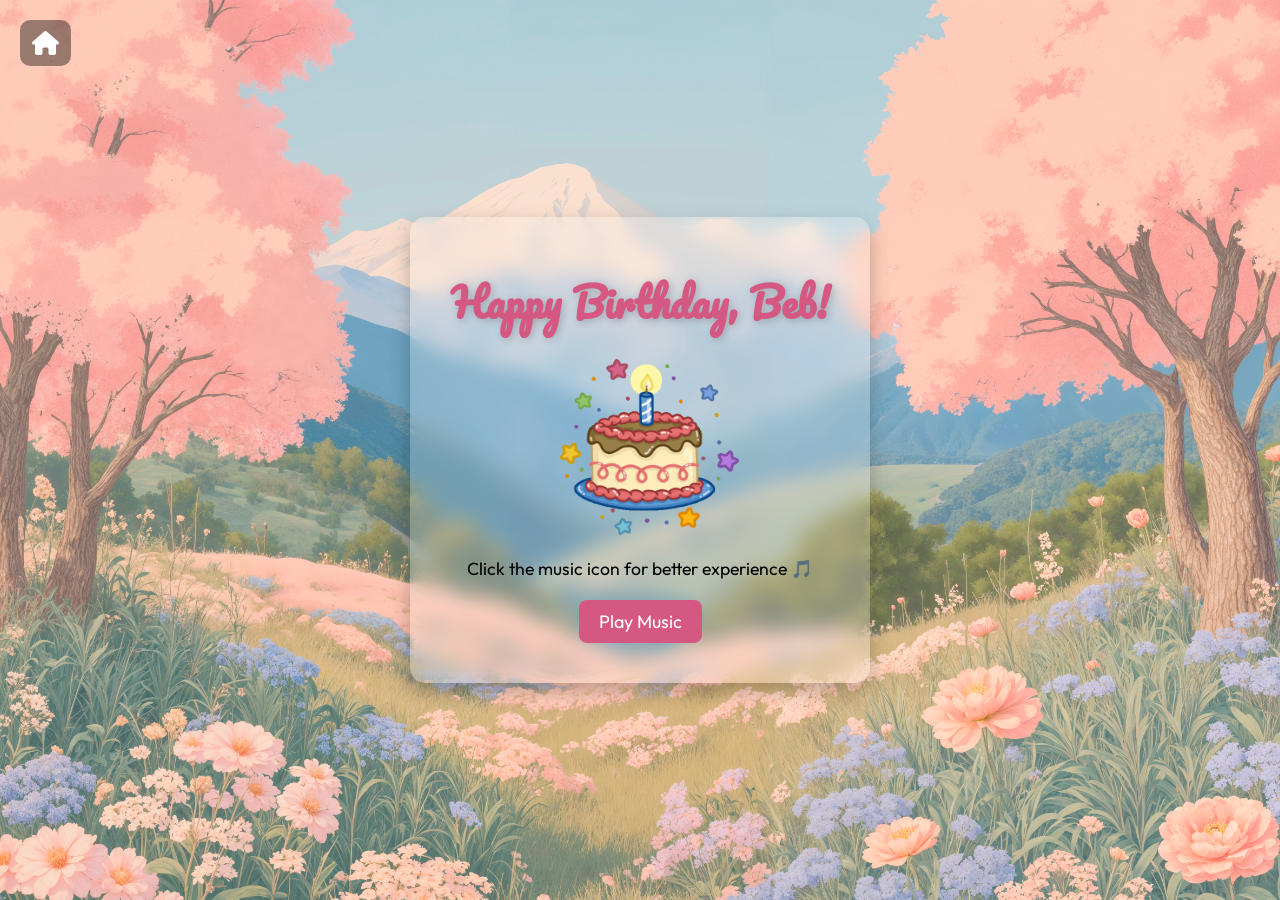
==== index.html @ 60d3c5b1 "progress" ====
<!DOCTYPE html>
<html lang="en">

<head>
    <meta charset="UTF-8">
    <meta name="viewport" content="width=device-width, initial-scale=1.0">
    <title>Happy Birthday!</title>
    <link rel="stylesheet" href="css/style.css">
    <link rel="stylesheet" href="https://cdnjs.cloudflare.com/ajax/libs/font-awesome/6.4.0/css/all.min.css">
    <link
        href="https://fonts.googleapis.com/css2?family=Bitcount+Prop+Double:wght@100..900&family=Dancing+Script&family=Delicious+Handrawn&family=Delius&family=Outfit:wght@100..900&family=Pacifico&family=Special+Gothic+Expanded+One&display=swap"
        rel="stylesheet">
</head>

<body>

    <!-- Home Icon -->
    <a href="index.html" class="home-icon" title="Back to Main">
        <i class="fas fa-home"></i>
    </a>

    <!-- <div id="loadingSurprise" class="hidden">
        <p>Opening surprise, please wait...</p>
        <img src="images/gifs/load.gif" class="load-gif" />
    </div> -->

    <!-- First Modal -->
    <div class="center-box" id="modalOne">
        <h1>Happy Birthday, Beb!</h1>
        <img src="images/gifs/cake.gif" alt="Birthday Image" class="birthday-img" />
        <p>Click the music icon for better experience 🎵</p>
        <button id="playBtn" onclick="playAudio()" type="button">Play Music</button>
    </div>

    <!-- Hidden Love Letter Section -->
    <div id="letterSection" class="hidden">
        <h1>I have a letter for you...</h1>
        <img src="images/gifs/letter.gif" alt="Love Letter GIF" class="letter-gif" />
        <p>Do you want to open it? 💌</p>
        <div class="btn-group">
            <button id="yesBtn">Yes, why not 😍</button>
            <button id="noBtn">Nahhhh, eww 🙈</button>
        </div>
    </div>

    <!-- Nahh Modal -->
    <div id="nahhModal" class="hidden nah-modal-popup">
        <div class="modal-content">
            <span class="close-btn" id="closeNahhModal">&times;</span>
            <img src="images/gifs/chance.gif" alt="Sad GIF" class="modal-image" />
            <p class="modal-text">AWWW🥺</p>
            <p class="modal-text">GIVE ME A CHANCE PLEASE!!!</p>
        </div>
    </div>

    <!-- Letter Modal -->
    <div id="letterModal" class="modal-popup hidden">
        <div class="modal-content letter-style">
            <h2 class="letter-heading">For my bebi,</h2>
            <p id="typedLetter" class="letter-message"></p>
            <div class="surprise-container">
                <!--<div class="next-arrow" id="showVideoSection" style="display: none;">→</div>-->
                <button id="showVideoSection">Open Surprise😍</button>
            </div>

        </div>
    </div>


    <!-- Video Section -->
    <div id="videoSection" class="hidden video-container">
        <h2>Our Moments Together 🎬</h2>
        <video id="memoryVideo" autoplay muted loop playsinline no-controls width="100%">
            <source src="videos/vid2.MP4" type="video/mp4" />
            Your browser does not support the video tag.
        </video>
        <p>Here’s to all the laughs, memories, and love we’ve shared. Watch this and smile hehehehe</p>
        <!-- <div class="next-arrow" id="showPhotoSection">→</div> -->
        <div class="pagination">
            <a href="#" data-page="1">1</a>
            <a href="#" data-page="2">2</a>
            <a href="#" data-page="3">3</a>
        </div>
    </div>

    <!-- Photo Section -->
    <div id="photoSection" class="hidden photo-container">
        <h2>Our Journey Through Time 🕰️</h2>
        <div class="timeline-wrapper">
            <ul class="timeline-list">
                <li data-img="images/ourphotos/1.JPEG" data-caption="We celebrated your big win together!">
                    <span class="year">2025</span>
                </li>
                <li data-img="images/ourphotos/2.JPEG" data-caption="That unforgettable sunset walk...">
                    <span class="year">2024</span>
                </li>
                <li data-img="images/ourphotos/5.JPEG" data-caption="We celebrated your big win together!">
                    <span class="year">2023</span>
                </li>
                <li data-img="images/ourphotos/14.JPEG" data-caption="That unforgettable sunset walk...">
                    <span class="year">2022</span>
                </li>
                <li data-img="images/ourphotos/4.JPEG" data-caption="We celebrated your big win together!">
                    <span class="year">2021</span>
                </li>
                <li data-img="images/ourphotos/3.JPEG" data-caption="That unforgettable sunset walk...">
                    <span class="year">2020</span>
                </li>
                <li data-img="images/ourphotos/12.JPEG" data-caption="That unforgettable sunset walk...">
                    <span class="year">2019</span>
                </li>
            </ul>

            <div class="tv-frame">
                <!-- <img src="images/frame1.png" class="tv-border" alt="TV Frame">
                <img id="previewImg" src="images/ourphotos/18.JPEG" class="tv-screen" alt="Memory Preview"> -->
                <div id="captionBox" class="caption-box">Hover on a year to see a memory...</div>
            </div>
        </div>

        <div class="pagination">
            <a href="#" data-page="1">1</a>
            <a href="#" data-page="2">2</a>
            <a href="#" data-page="3">3</a>
        </div>
    </div>

    <!-- OG Letter Section -->
    <div id="bdayLetter" class="hidden bdayletter-container">
        <h2>Star Map ✨</h2>
        <div class="star-map-section">
            <div class="star-map-frame">
                <img src="images/starmap 3.png" alt="Star Map of July 29, 1999" class="star-map-img"
                    onclick="openModal(this)">
            </div>

            <div id="imageModal" class="modal" onclick="closeModal()">
                <span class="close">&times;</span>
                <img class="modal-content-star" id="modalImage">
            </div>

            <div class="star-message">
                <p>
                    Under this sky, on <strong>July 29, 1999</strong>, the world was blessed with someone truly special.
                    The stars aligned not just in the sky—but in the universe—because it meant one day, I’d get to meet
                    you.
                    <br><br>
                    No matter where we are, I’ll always look at the stars and remember that on that night,
                    the universe gave me the greatest gift I never knew I needed.
                    No matter where we are, I’ll always look at the stars and remember that on that night,
                    the universe gave me the greatest gift I never knew I needed.
                    No matter where we are, I’ll always look at the stars and remember that on that night,
                    the universe gave me the greatest gift I never knew I needed.
                    No matter where we are, I’ll always look at the stars and remember that on that night,
                    the universe gave me the greatest gift I never knew I needed.
                    No matter where we are, I’ll always look at the stars and remember that on that night,
                    the universe gave me the greatest gift I never knew I needed.
                    <br><br>
                    I love you beyond the constellations. 🌌
                </p>
            </div>
        </div>
        <div class="pagination">
            <a href="#" data-page="1">1</a>
            <a href="#" data-page="2">2</a>
            <a href="#" data-page="3">3</a>
        </div>
    </div>

    <audio id="bgMusic" loop>
        <source src="music/youruniv.mp3" type="audio/mpeg">
        Your browser does not support the audio element.
    </audio>

    <script src="script.js"></script>
</body>

</html>
---- css/style.css ----
body {
    margin: 0;
    padding: 0;
    font-family: "Outfit", sans-serif;
    background: url('../images/background.jpg') no-repeat center center fixed;
    background-size: cover;
    height: 100vh;
    display: flex;
    align-items: center;
    justify-content: center;
}

.home-icon {
    position: fixed;
    top: 20px;
    left: 20px;
    font-size: 24px;
    color: #fff;
    text-decoration: none;
    background: rgba(0, 0, 0, 0.4);
    padding: 8px 12px;
    border-radius: 10px;
    z-index: 2000;
}

.hidden {
    display: none !important;
}

/* All Button Styling */
button {
    width: auto;
    padding: 10px 20px;
    font-size: 18px;
    border: none;
    border-radius: 8px;
    background-color: #d55882;
    color: white;
    cursor: pointer;
    font-family: "Outfit", sans-serif;
    transition: background 0.3s ease;
}

button:hover {
    background-color: #ec3b83;
    color: white;
}

/* Fade animations */
.fade-out {
    opacity: 0;
    transform: scale(0.95);
    transition: opacity 0.6s ease, transform 0.6s ease;
    pointer-events: none;
}

.fade-in {
    opacity: 1;
    transform: scale(1);
    transition: opacity 0.6s ease, transform 0.6s ease;
}

/* H1 Styling */
h1 {
    font-size: 2.5rem;
    font-family: 'Pacifico', cursive;
    color: #d55882;
    text-shadow: 2px 2px 8px rgba(0, 0, 0, 0.2);
}

/*script.js*/
.show-letter {
    display: flex !important;
    flex-direction: column;
    justify-content: center;
    align-items: center;
    animation: fadeIn 0.6s ease forwards;

}

/* Optional keyframes (if using animation instead of transition) */
@keyframes fadeIn {
    from {
        opacity: 0;
        transform: scale(0.95);
    }

    to {
        opacity: 1;
        transform: scale(1);
    }
}

/*First Modal*/
.center-box {
    background-color: rgba(255, 255, 255, 0.2);
    backdrop-filter: blur(10px);
    -webkit-backdrop-filter: blur(10px);
    padding: 40px 30px;
    border-radius: 15px;
    box-shadow: 0 8px 20px rgba(0, 0, 0, 0.25);
    text-align: center;
    max-width: 400px;
    width: 90%;
    position: absolute;
    z-index: 999;
    opacity: 1;
    transform: scale(1);
    transition: opacity 0.4s ease, transform 0.4s ease;
    position: absolute;
    width: 100vw;
    overflow-y: auto;
    flex-direction: column;
    justify-content: center;
    align-items: center;
}

.center-box p {
    font-size: 1.1rem;
    margin-bottom: 20px;
    font-family: "Outfit", sans-serif;
}

.birthday-img {
    width: 50%;
    max-width: 200px;
    height: auto;
}

#playBtn {
    align-items: center;
    gap: 10px;
}

#modalOne h1 {
    font-size: 2.5rem;
    margin: 10px auto;
}

#letterSection {
    /* remove display: none; */
    position: absolute;
    top: 0;
    left: 0;
    width: 100%;
    min-height: 100vh;
    background-color: rgba(255, 255, 255, 0.2);
    text-align: center;
    z-index: 999;
    padding: 40px 20px;
    box-sizing: border-box;
    overflow-y: auto;
    color: white;
    display: flex;
    flex-direction: column;
    justify-content: center;
    align-items: center;
}

#letterSection.hidden {
    display: none !important;
}


#letterSection h1 {
    font-size: 2.5rem;
    margin-bottom: 20px;
}

#letterSection p {
    font-size: 1.2rem;
    margin-bottom: 20px;
    background-color: black;
    font-family: "Outfit", sans-serif;
}

.letter-gif {
    width: 80%;
    max-width: 300px;
    height: auto;
    margin-bottom: 20px;
}

.btn-group {
    display: flex;
    align-items: center;
    gap: 10px;
    margin-top: 10px;
}

#showVideoSection {
    animation: pulse 2s infinite;
}

/* Keyframe for the pulse animation */
@keyframes pulse {
    0% {
        transform: scale(1);
        opacity: 1;
    }

    50% {
        transform: scale(1.1);
        opacity: 0.7;
    }

    100% {
        transform: scale(1);
        opacity: 1;
    }
}

.modal-popup {
    position: absolute;
    top: 0;
    left: 0;
    width: 100vw;
    height: 100vh;
    display: flex;
    align-items: center;
    justify-content: center;
    z-index: 1000;
    padding: 20px;
    /* Handles safe spacing on small screens */
    box-sizing: border-box;
}

/*nahhModal*/
.nah-modal-popup {
    position: fixed;
    top: 0;
    left: 0;
    width: 100vw;
    height: 100vh;
    display: flex;
    align-items: center;
    justify-content: center;
    z-index: 1000;
    padding: 20px;
    /* Handles safe spacing on small screens */
    box-sizing: border-box;
}

.modal-content {
    background: white;
    padding: 20px 30px;
    border-radius: 12px;
    text-align: center;
    position: relative;
    max-width: 350px;
    width: 100%;
    box-shadow: 0 8px 20px rgba(0, 0, 0, 0.3);
    font-family: "Outfit", sans-serif;
}

.close-btn {
    position: absolute;
    top: 10px;
    right: 15px;
    font-size: 2.2rem;
    cursor: pointer;
    color: black;
}

.close-btn:hover {
    color: #333;
}

.modal-image {
    width: 100%;
    max-width: 250px;
    height: auto;
    margin-bottom: 15px;
}

.modal-text {
    font-size: 1.2rem;
    color: #d55882;
    font-weight: bold;
    margin: 8px 0;
}

/* Responsive Adjustments */
@media (max-width: 480px) {
    .modal-content {
        padding: 16px 20px;
    }

    .close-btn {
        font-size: 2rem;
        top: 5px;
        right: 10px;
    }

    .modal-text {
        font-size: 1rem;
    }
}

/* Letter Modal */
.letter-style {
    font-family: 'Delius', cursive;
    background-color: #fff8dc;
    border: 2px dashed #d55882;
    padding: 30px;
    font-size: 1.2rem;
    position: relative;
    max-height: 80vh;
    overflow-y: auto;
    max-width: 700px;
    margin: 40px auto;
    /* centers horizontally with margin at top */
    box-sizing: border-box;
}

/* Responsive text alignment (not centered) */
.letter-heading {
    font-size: 2rem;
    margin-bottom: 20px;
    color: #d55882;
    text-align: left;
}

.letter-message {
    color: #333;
    line-height: 1.6;
    text-align: left;
}

/* Arrow styles */
/* Arrow wrapper to align it right */
.surprise-container {
    display: flex;
    justify-content: flex-end;
    width: 100%;
}

/* Arrow styles */
.next-arrow {
    font-size: 2.5rem;
    font-weight: 900;
    color: #d55882;
    cursor: pointer;
    animation: slide-right 1.5s infinite;
    display: flex;
    justify-content: flex-end;
    width: 100%;
}

.pagination {
    text-align: center;
    margin-top: 30px;
}

.pagination a {
    color: black;
    display: inline-block;
    /* Remove float and use inline-block for centering */
    padding: 8px 16px;
    text-decoration: none;
    transition: background-color .3s;
    float: none;
    /* Remove float */
}

.pagination a.active {
    background-color: #d55882;
    color: white;
}

.pagination a:hover:not(.active) {
    background-color: #ddd;
}

/* Slide Right Animation */
@keyframes slide-right {

    0%,
    100% {
        transform: translateX(0);
    }

    50% {
        transform: translateX(10px);
    }
}

/* Responsive tweak */
@media screen and (max-width: 600px) {
    .arrow-container {
        justify-content: center;
    }

    .next-arrow {
        font-size: 3rem;
        margin-top: 30px;
    }
}

/* Video Section */
.video-container {
    text-align: center;
    padding: 40px;
    background: linear-gradient(to bottom, #0d0d1a, #1c1c2d);
    color: #fff;
    max-width: 700px;
    position: absolute;
    box-shadow: 0 5px 20px rgba(0, 0, 0, 0.1);
    box-sizing: border-box;
}

#videoSection h2 {
    font-family: 'Bitcount Prop Double', sans-serif;
    font-size: 2.5rem;
    color: #d55882;
    margin-bottom: 20px;
}

#memoryVideo {
    border: 2px solid white;
}

#loadingSurprise {
    display: flex;
    flex-direction: column;
    align-items: center;
    justify-content: center;
    text-align: center;
    font-size: 2.5rem;
    margin-top: 20px;
    padding: 10px;
    max-width: 90vw;
    width: 100%;
    box-sizing: border-box;
    color: white;
    font-family: "Outfit", sans-serif;
}

.load-gif {
    max-width: 200px;
    /* Bigger max width */
    width: 60vw;
    /* Bigger relative width */
    height: auto;
    object-fit: contain;
}

/* Smaller devices */
@media (max-width: 380px) {
    .load-gif {
        max-width: 100px;
        width: 80vw;
    }
}

/* PHOTO SECTION STYLES */
#photoSection {
    text-align: center;
    padding: 20px;
    background: linear-gradient(to bottom, #0d0d1a, #1c1c2d);
    max-width: 700px;
    margin: 0 auto;
    box-sizing: border-box;
    position: relative;
    /* changed from absolute */
    width: 90%;

}

#photoSection h2 {
    font-family: 'Bitcount Prop Double', sans-serif;
    font-size: 2rem;
    color: #d55882;
    margin-bottom: 20px;
}

.timeline-wrapper {
    display: flex;
    flex-direction: column;
    align-items: center;
    gap: 30px;
    padding: 10px;
    width: 100%;
    box-sizing: border-box;
}

/* Year list - Horizontal scroll */
.timeline-list {
    display: flex;
    flex-wrap: wrap;
    gap: 15px;
    list-style: none;
    padding: 5px 25px;
    margin: 0;
}

.timeline-list li {
    cursor: pointer;
    text-align: center;
    transition: transform 0.3s ease;
}

.timeline-list li:hover {
    transform: scale(1.05);
}

.timeline-list li .year {
    display: inline-block;
    border: 2px solid #d55882;
    padding: 7px;
    border-radius: 2px;
    font-size: 16px;
    background-color: #fff0f5;
    color: #333;
}

.timeline-list li:hover .year {
    background-color: #ffc0cb;
}


/* Caption */
.caption-box {
    font-size: 1rem;
    color: #fff;
    font-style: italic;
}

/* Pagination - Optional */
.pagination {
    text-align: center;
    margin-top: 20px;
}

.pagination a {
    margin: 0 6px;
    text-decoration: none;
    color: #d55882;
    font-weight: bold;
}

.bdayletter-container {
    padding: 20px;
    background: linear-gradient(to bottom, #0d0d1a, #1c1c2d);
    color: #fff;
    text-align: center;
    position: absolute;
}

#bdayLetter h2 {
    font-family: 'Bitcount Prop Double', sans-serif;
    font-size: 2.5rem;
    margin-bottom: 20px;
    color: #d55882;
}

.star-map-section {
    display: flex;
    flex-direction: row;
    justify-content: center;
    align-items: center;
    flex-wrap: wrap;
    max-width: 1000px;
    margin: 0 auto;
}

/* Left column (image) */
.star-map-frame {
    max-width: 450px;
    width: 100%;
}

/* Star map image */
.star-map-img {
    width: 70%;
}

/* Right column (text) */
.star-message {
    flex: 1;
    max-width: 500px;
    text-align: left;
    font-size: 1.2rem;
    font-style: italic;
    line-height: 1.8;
    color: #f9e6f0;
}

/* Responsive */
@media (max-width: 1000px) {
    .star-map-section {
        flex-direction: column;
        text-align: center;
    }

    .star-message {
        text-align: center;
        font-size: 1rem;
    }

    .page-title {
        font-size: 2rem;
    }
}

/* Modal styles */
.modal {
    display: none;
    position: fixed;
    z-index: 999;
    padding-top: 60px;
    left: 0;
    top: 0;
    width: 100%;
    height: 100%;
    overflow: auto;
    background-color: rgba(0, 0, 0, 0.5);
}

.modal-content-star {
    display: block;
    margin: auto;
    max-width: 80%;
    max-height: 80%;
}

.close {
    position: absolute;
    top: 50px;
    right: 50px;
    color: black;
    font-size: 40px;
    font-weight: bold;
    cursor: pointer;
}
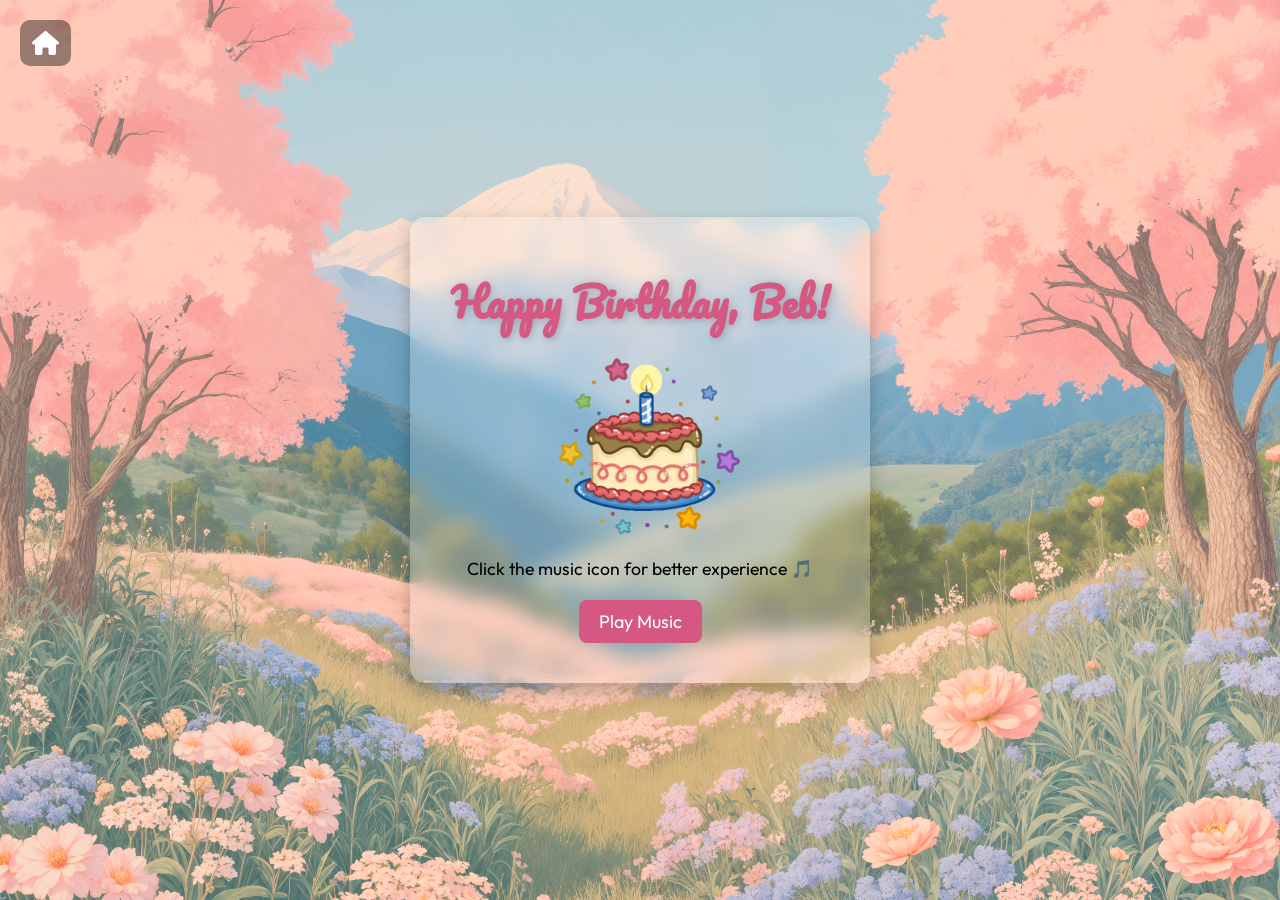
==== commit 53bc3dcf: "latest working" ====
--- a/index.html
+++ b/index.html
@@ -80,6 +80,7 @@
             <a href="#" data-page="1">1</a>
             <a href="#" data-page="2">2</a>
             <a href="#" data-page="3">3</a>
+            <a href="#" data-page="4">4</a>
         </div>
     </div>
 
@@ -122,6 +123,7 @@
             <a href="#" data-page="1">1</a>
             <a href="#" data-page="2">2</a>
             <a href="#" data-page="3">3</a>
+            <a href="#" data-page="4">4</a>
         </div>
     </div>
 
@@ -164,6 +166,19 @@
             <a href="#" data-page="1">1</a>
             <a href="#" data-page="2">2</a>
             <a href="#" data-page="3">3</a>
+            <a href="#" data-page="4">4</a>
+        </div>
+    </div>
+
+    <!-- Ending Section -->
+    <div id="lastSection" class="hidden end-container">
+        <h2>So... That's all, Beb!🎬</h2>
+        <p>Here’s to all the laughs, memories, and love we’ve shared. Watch this and smile hehehehe</p>
+        <div class="pagination">
+            <a href="#" data-page="1">1</a>
+            <a href="#" data-page="2">2</a>
+            <a href="#" data-page="3">3</a>
+            <a href="#" data-page="4">4</a>
         </div>
     </div>
 
--- a/css/style.css
+++ b/css/style.css
@@ -2,38 +2,52 @@
     margin: 0;
     padding: 0;
     font-family: "Outfit", sans-serif;
-    background: url('../images/background.jpg') no-repeat center center fixed;
+    background: url('../images/background.jpg') no-repeat center center;
     background-size: cover;
     height: 100vh;
     display: flex;
     align-items: center;
     justify-content: center;
+    overflow: hidden;
+}
+
+@media (max-width: 768px) {
+    body {
+        background-size: cover;
+        background-position: center center;
+    }
 }
 
 .home-icon {
     position: fixed;
-    top: 20px;
-    left: 20px;
-    font-size: 24px;
+    top: 1.25rem;
+    left: 1.25rem;
+    font-size: 1.5rem;
     color: #fff;
     text-decoration: none;
     background: rgba(0, 0, 0, 0.4);
-    padding: 8px 12px;
-    border-radius: 10px;
+    padding: 0.5rem 0.75rem;
+    border-radius: 0.625rem;
     z-index: 2000;
+}
+
+@media (max-width: 480px) {
+    .home-icon {
+        font-size: 1.25rem;
+        padding: 0.375rem 0.625rem;
+    }
 }
 
 .hidden {
     display: none !important;
 }
 
-/* All Button Styling */
 button {
     width: auto;
-    padding: 10px 20px;
-    font-size: 18px;
+    padding: 0.625rem 1.25rem;
+    font-size: 1.125rem;
     border: none;
-    border-radius: 8px;
+    border-radius: 0.5rem;
     background-color: #d55882;
     color: white;
     cursor: pointer;
@@ -41,12 +55,18 @@
     transition: background 0.3s ease;
 }
 
+@media (max-width: 480px) {
+    button {
+        padding: 0.5rem 1rem;
+        font-size: 1rem;
+    }
+}
+
+
 button:hover {
     background-color: #ec3b83;
-    color: white;
-}
-
-/* Fade animations */
+}
+
 .fade-out {
     opacity: 0;
     transform: scale(0.95);
@@ -60,15 +80,13 @@
     transition: opacity 0.6s ease, transform 0.6s ease;
 }
 
-/* H1 Styling */
 h1 {
-    font-size: 2.5rem;
+    font-size: clamp(2rem, 5vw, 2.5rem);
     font-family: 'Pacifico', cursive;
     color: #d55882;
     text-shadow: 2px 2px 8px rgba(0, 0, 0, 0.2);
 }
 
-/*script.js*/
 .show-letter {
     display: flex !important;
     flex-direction: column;
@@ -78,7 +96,6 @@
 
 }
 
-/* Optional keyframes (if using animation instead of transition) */
 @keyframes fadeIn {
     from {
         opacity: 0;
@@ -91,7 +108,6 @@
     }
 }
 
-/*First Modal*/
 .center-box {
     background-color: rgba(255, 255, 255, 0.2);
     backdrop-filter: blur(10px);
@@ -138,7 +154,6 @@
 }
 
 #letterSection {
-    /* remove display: none; */
     position: absolute;
     top: 0;
     left: 0;
@@ -192,7 +207,6 @@
     animation: pulse 2s infinite;
 }
 
-/* Keyframe for the pulse animation */
 @keyframes pulse {
     0% {
         transform: scale(1);
@@ -221,11 +235,9 @@
     justify-content: center;
     z-index: 1000;
     padding: 20px;
-    /* Handles safe spacing on small screens */
-    box-sizing: border-box;
-}
-
-/*nahhModal*/
+    box-sizing: border-box;
+}
+
 .nah-modal-popup {
     position: fixed;
     top: 0;
@@ -237,26 +249,24 @@
     justify-content: center;
     z-index: 1000;
     padding: 20px;
-    /* Handles safe spacing on small screens */
     box-sizing: border-box;
 }
 
 .modal-content {
     background: white;
-    padding: 20px 30px;
-    border-radius: 12px;
+    padding: 1.25rem 1.875rem;
+    border-radius: 0.75rem;
     text-align: center;
     position: relative;
-    max-width: 350px;
+    max-width: 21.875rem;
     width: 100%;
     box-shadow: 0 8px 20px rgba(0, 0, 0, 0.3);
-    font-family: "Outfit", sans-serif;
 }
 
 .close-btn {
     position: absolute;
-    top: 10px;
-    right: 15px;
+    top: 0.625rem;
+    right: 1rem;
     font-size: 2.2rem;
     cursor: pointer;
     color: black;
@@ -268,9 +278,9 @@
 
 .modal-image {
     width: 100%;
-    max-width: 250px;
+    max-width: 15.625rem;
     height: auto;
-    margin-bottom: 15px;
+    margin-bottom: 1rem;
 }
 
 .modal-text {
@@ -280,16 +290,13 @@
     margin: 8px 0;
 }
 
-/* Responsive Adjustments */
 @media (max-width: 480px) {
     .modal-content {
-        padding: 16px 20px;
+        padding: 1rem 1.25rem;
     }
 
     .close-btn {
         font-size: 2rem;
-        top: 5px;
-        right: 10px;
     }
 
     .modal-text {
@@ -297,23 +304,20 @@
     }
 }
 
-/* Letter Modal */
 .letter-style {
     font-family: 'Delius', cursive;
     background-color: #fff8dc;
     border: 2px dashed #d55882;
-    padding: 30px;
-    font-size: 1.2rem;
+    padding: 1.875rem;
+    font-size: 1.125rem;
     position: relative;
     max-height: 80vh;
     overflow-y: auto;
-    max-width: 700px;
-    margin: 40px auto;
-    /* centers horizontally with margin at top */
-    box-sizing: border-box;
-}
-
-/* Responsive text alignment (not centered) */
+    max-width: 43.75rem;
+    margin: 2.5rem auto;
+    box-sizing: border-box;
+}
+
 .letter-heading {
     font-size: 2rem;
     margin-bottom: 20px;
@@ -327,15 +331,12 @@
     text-align: left;
 }
 
-/* Arrow styles */
-/* Arrow wrapper to align it right */
 .surprise-container {
     display: flex;
     justify-content: flex-end;
     width: 100%;
 }
 
-/* Arrow styles */
 .next-arrow {
     font-size: 2.5rem;
     font-weight: 900;
@@ -353,15 +354,15 @@
 }
 
 .pagination a {
-    color: black;
-    display: inline-block;
-    /* Remove float and use inline-block for centering */
-    padding: 8px 16px;
+    margin: 0 0.375rem;
+    padding: 0.5rem 1rem;
     text-decoration: none;
-    transition: background-color .3s;
-    float: none;
-    /* Remove float */
-}
+    background-color: transparent;
+    color: #d55882;
+    font-weight: bold;
+    transition: background-color 0.3s ease;
+}
+
 
 .pagination a.active {
     background-color: #d55882;
@@ -372,7 +373,6 @@
     background-color: #ddd;
 }
 
-/* Slide Right Animation */
 @keyframes slide-right {
 
     0%,
@@ -385,7 +385,6 @@
     }
 }
 
-/* Responsive tweak */
 @media screen and (max-width: 600px) {
     .arrow-container {
         justify-content: center;
@@ -397,17 +396,31 @@
     }
 }
 
-/* Video Section */
 .video-container {
     text-align: center;
-    padding: 40px;
+    padding: 2.5rem;
     background: linear-gradient(to bottom, #0d0d1a, #1c1c2d);
     color: #fff;
-    max-width: 700px;
+    max-width: 43.75rem;
     position: absolute;
     box-shadow: 0 5px 20px rgba(0, 0, 0, 0.1);
     box-sizing: border-box;
 }
+
+/* @media (max-width: 1000px) {
+    .video-container {
+        top: 0;
+        left: 0;
+        width: 100%;
+        height: 100vh;
+        max-height: 100vh;
+        padding: 1rem;
+        box-sizing: border-box;
+        overflow-y: auto;
+        z-index: 999;
+    }
+} */
+
 
 #videoSection h2 {
     font-family: 'Bitcount Prop Double', sans-serif;
@@ -418,6 +431,14 @@
 
 #memoryVideo {
     border: 2px solid white;
+    width: 100%;
+    max-width: 700px;
+}
+
+@media (max-width: 768px) {
+    #memoryVideo {
+        max-width: 100%;
+    }
 }
 
 #loadingSurprise {
@@ -438,14 +459,11 @@
 
 .load-gif {
     max-width: 200px;
-    /* Bigger max width */
     width: 60vw;
-    /* Bigger relative width */
     height: auto;
     object-fit: contain;
 }
 
-/* Smaller devices */
 @media (max-width: 380px) {
     .load-gif {
         max-width: 100px;
@@ -453,7 +471,6 @@
     }
 }
 
-/* PHOTO SECTION STYLES */
 #photoSection {
     text-align: center;
     padding: 20px;
@@ -462,9 +479,22 @@
     margin: 0 auto;
     box-sizing: border-box;
     position: relative;
-    /* changed from absolute */
     width: 90%;
 
+}
+
+@media (max-width: 1000px) {
+    #photoSection {
+        top: 0;
+        left: 0;
+        width: 100%;
+        height: 100vh;
+        max-height: 100vh;
+        padding: 1rem;
+        box-sizing: border-box;
+        overflow-y: auto;
+        z-index: 999;
+    }
 }
 
 #photoSection h2 {
@@ -484,7 +514,6 @@
     box-sizing: border-box;
 }
 
-/* Year list - Horizontal scroll */
 .timeline-list {
     display: flex;
     flex-wrap: wrap;
@@ -518,18 +547,14 @@
     background-color: #ffc0cb;
 }
 
-
-/* Caption */
 .caption-box {
     font-size: 1rem;
     color: #fff;
     font-style: italic;
 }
 
-/* Pagination - Optional */
 .pagination {
     text-align: center;
-    margin-top: 20px;
 }
 
 .pagination a {
@@ -547,46 +572,56 @@
     position: absolute;
 }
 
+@media (max-width: 1000px) {
+    .bdayletter-container {
+        top: 0;
+        left: 0;
+        width: 100%;
+        height: 100vh;
+        max-height: 100vh;
+        padding: 1rem;
+        box-sizing: border-box;
+        overflow-y: auto;
+        z-index: 999;
+    }
+}
+
 #bdayLetter h2 {
     font-family: 'Bitcount Prop Double', sans-serif;
-    font-size: 2.5rem;
-    margin-bottom: 20px;
-    color: #d55882;
+    color: #d55882;
+    font-size: clamp(2rem, 5vw, 2.5rem);
+    margin-bottom: 1rem;
+    text-align: center;
 }
 
 .star-map-section {
     display: flex;
-    flex-direction: row;
     justify-content: center;
     align-items: center;
     flex-wrap: wrap;
-    max-width: 1000px;
+    max-width: 62.5rem;
     margin: 0 auto;
 }
 
-/* Left column (image) */
 .star-map-frame {
-    max-width: 450px;
-    width: 100%;
-}
-
-/* Star map image */
+    max-width: 28.125rem;
+    width: 100%;
+}
+
 .star-map-img {
     width: 70%;
 }
 
-/* Right column (text) */
 .star-message {
     flex: 1;
-    max-width: 500px;
+    max-width: 31.25rem;
     text-align: left;
-    font-size: 1.2rem;
+    font-size: 1.125rem;
     font-style: italic;
     line-height: 1.8;
     color: #f9e6f0;
 }
 
-/* Responsive */
 @media (max-width: 1000px) {
     .star-map-section {
         flex-direction: column;
@@ -597,13 +632,8 @@
         text-align: center;
         font-size: 1rem;
     }
-
-    .page-title {
-        font-size: 2rem;
-    }
-}
-
-/* Modal styles */
+}
+
 .modal {
     display: none;
     position: fixed;
@@ -629,7 +659,29 @@
     top: 50px;
     right: 50px;
     color: black;
-    font-size: 40px;
+    font-size: 2.5rem;
     font-weight: bold;
     cursor: pointer;
+}
+
+.end-container {
+    padding: 20px;
+    background: linear-gradient(to bottom, #0d0d1a, #1c1c2d);
+    color: #fff;
+    text-align: center;
+    position: absolute;
+}
+
+@media (max-width: 1000px) {
+    .end-container {
+        top: 0;
+        left: 0;
+        width: 100%;
+        height: 100vh;
+        max-height: 100vh;
+        padding: 1rem;
+        box-sizing: border-box;
+        overflow-y: auto;
+        z-index: 999;
+    }
 }
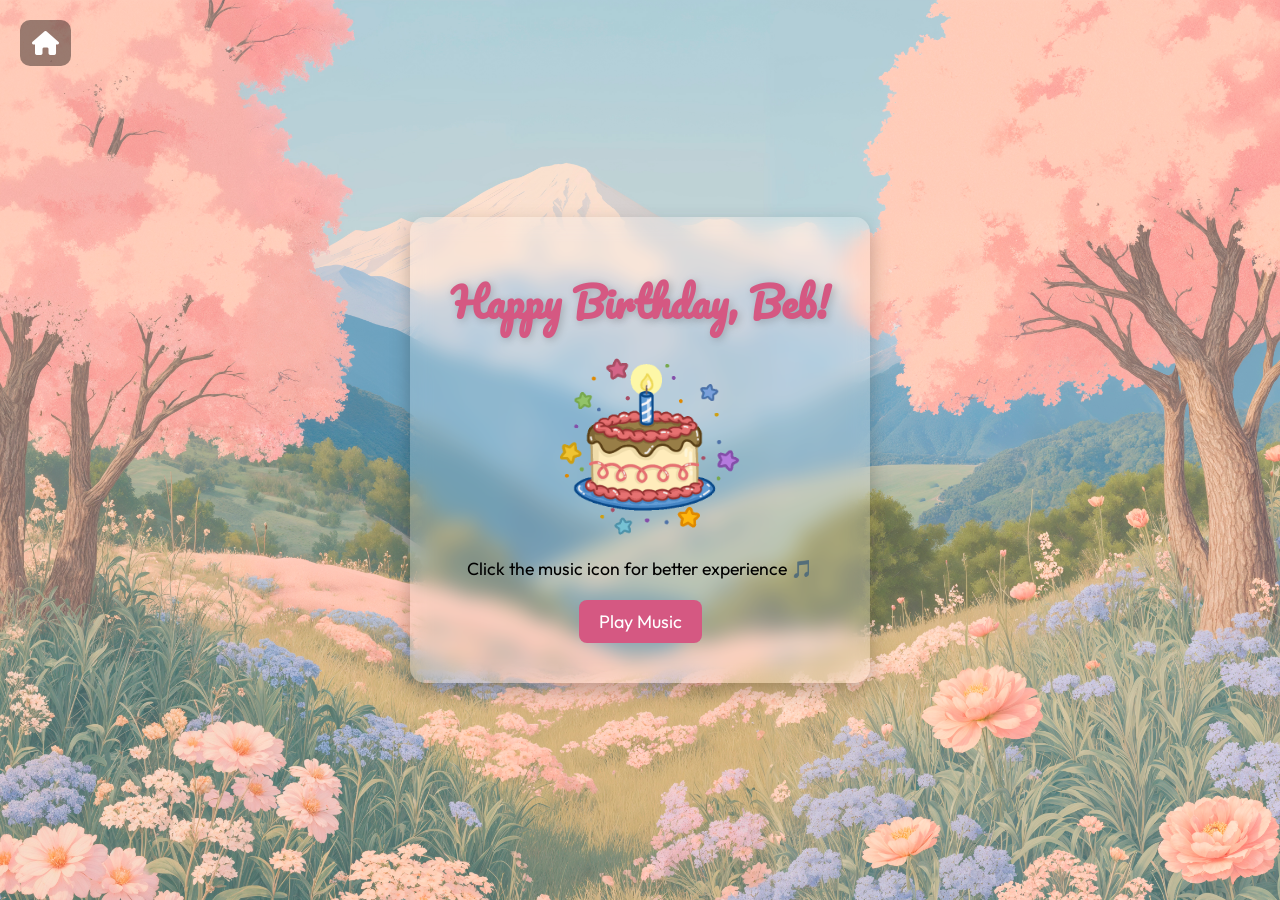
==== commit ea86bcbe: "new" ====
--- a/index.html
+++ b/index.html
@@ -89,33 +89,40 @@
         <h2>Our Journey Through Time 🕰️</h2>
         <div class="timeline-wrapper">
             <ul class="timeline-list">
-                <li data-img="images/ourphotos/1.JPEG" data-caption="We celebrated your big win together!">
+                <li data-images="images/ourphotos/5.JPEG,images/ourphotos/6.JPEG,images/ourphotos/7.JPEG"
+                    data-captions="Great picnic, Hiking adventure, Beach day!">
+                    <span class="year">2019</span>
+                </li>
+                <li data-images="images/ourphotos/5.JPEG,images/ourphotos/6.JPEG,images/ourphotos/7.JPEG"
+                    data-captions="Great picnic, Hiking adventure, Beach day!">
+                    <span class="year">2020</span>
+                </li>
+                <li data-images="images/ourphotos/5.JPEG,images/ourphotos/6.JPEG,images/ourphotos/7.JPEG"
+                    data-captions="Great picnic, Hiking adventure, Beach day!">
+                    <span class="year">2021</span>
+                </li>
+                <li data-images="images/ourphotos/5.JPEG,images/ourphotos/6.JPEG,images/ourphotos/7.JPEG"
+                    data-captions="Great picnic, Hiking adventure, Beach day!">
+                    <span class="year">2022</span>
+                </li>
+                <li data-images="images/ourphotos/5.JPEG,images/ourphotos/6.JPEG,images/ourphotos/7.JPEG"
+                    data-captions="Great picnic, Hiking adventure, Beach day!">
+                    <span class="year">2023</span>
+                </li>
+                <li data-images="images/ourphotos/5.JPEG,images/ourphotos/6.JPEG,images/ourphotos/7.JPEG"
+                    data-captions="Great picnic, Hiking adventure, Beach day!">
+                    <span class="year">2024</span>
+                </li>
+                <li data-images="images/ourphotos/5.JPEG,images/ourphotos/6.JPEG,images/ourphotos/7.JPEG"
+                    data-captions="Great picnic, Hiking adventure, Beach day!">
                     <span class="year">2025</span>
                 </li>
-                <li data-img="images/ourphotos/2.JPEG" data-caption="That unforgettable sunset walk...">
-                    <span class="year">2024</span>
-                </li>
-                <li data-img="images/ourphotos/5.JPEG" data-caption="We celebrated your big win together!">
-                    <span class="year">2023</span>
-                </li>
-                <li data-img="images/ourphotos/14.JPEG" data-caption="That unforgettable sunset walk...">
-                    <span class="year">2022</span>
-                </li>
-                <li data-img="images/ourphotos/4.JPEG" data-caption="We celebrated your big win together!">
-                    <span class="year">2021</span>
-                </li>
-                <li data-img="images/ourphotos/3.JPEG" data-caption="That unforgettable sunset walk...">
-                    <span class="year">2020</span>
-                </li>
-                <li data-img="images/ourphotos/12.JPEG" data-caption="That unforgettable sunset walk...">
-                    <span class="year">2019</span>
-                </li>
             </ul>
 
             <div class="tv-frame">
-                <!-- <img src="images/frame1.png" class="tv-border" alt="TV Frame">
-                <img id="previewImg" src="images/ourphotos/18.JPEG" class="tv-screen" alt="Memory Preview"> -->
-                <div id="captionBox" class="caption-box">Hover on a year to see a memory...</div>
+                <div id="previewStack" class="preview-stack">
+                    <div id="captionBox" class="caption-box">Hover on a year to see memories...</div>
+                </div>
             </div>
         </div>
 
@@ -143,22 +150,39 @@
 
             <div class="star-message">
                 <p>
-                    Under this sky, on <strong>July 29, 1999</strong>, the world was blessed with someone truly special.
-                    The stars aligned not just in the sky—but in the universe—because it meant one day, I’d get to meet
-                    you.
-                    <br><br>
-                    No matter where we are, I’ll always look at the stars and remember that on that night,
-                    the universe gave me the greatest gift I never knew I needed.
-                    No matter where we are, I’ll always look at the stars and remember that on that night,
-                    the universe gave me the greatest gift I never knew I needed.
-                    No matter where we are, I’ll always look at the stars and remember that on that night,
-                    the universe gave me the greatest gift I never knew I needed.
-                    No matter where we are, I’ll always look at the stars and remember that on that night,
-                    the universe gave me the greatest gift I never knew I needed.
-                    No matter where we are, I’ll always look at the stars and remember that on that night,
-                    the universe gave me the greatest gift I never knew I needed.
-                    <br><br>
-                    I love you beyond the constellations. 🌌
+                    <span style="font-style: italic;">Under this sky, on <strong>July 29, 1999</strong>, the world was
+                        blessed with someone truly special.
+                        The stars aligned not just in the sky, but in the universe, because it meant one day, I’d get to
+                        meet
+                        you.</span>
+                    <br><br>
+                    Beb, I'm crying while typing this😭, not because I'm sad or angry, but because I realized how lucky
+                    I am to have you. I'm so thankful that you exist, and even more thankful for the love you continue
+                    to give me.
+                    <br><br>
+                    These past few months have been really hard for both of us, esp. for you. I know I haven't
+                    been easy to love.
+                    The distance tested us in ways I never imagined (maybe I did😂). The were moments when I brought too
+                    much emotion,
+                    fear, and doubt into our relationship...I let my worries turn into fights.
+                    <br><br>
+                    But even through all of that, you stayed. You chose me. You chose us.
+                    <br><br>
+                    Thank you, beb, for never giving up on me. I know I don't always show it the right way, but I see
+                    everything. I see your patience, your efforts, your love, and I am deeply, endlessly, grateful for
+                    all of it.
+                    <br><br>
+                    I'm also so, so, so proud of you. Of all the things you've achieved. 'Diba nga sabi ko, " I see the
+                    potential" nung college😂 and I wasn't wrong. You've grown so much, and I hope you keep reaching
+                    every single one of your dreams. You deserve it all because you're a good son, a good friend, a
+                    GOOD BOYFRIEND(?)😂 a GENUINELY GOOD PERSON. <br><br>
+                    I love you so much.
+                    <br><br>
+                    I don't even know if this star map is 100% accurate haha but if it is, then it's just proof that
+                    something magical
+                    happened the night you were born and I'm so lucky because I get to witness that magic in you
+                    every
+                    single day.💖✨
                 </p>
             </div>
         </div>
--- a/css/style.css
+++ b/css/style.css
@@ -547,12 +547,6 @@
     background-color: #ffc0cb;
 }
 
-.caption-box {
-    font-size: 1rem;
-    color: #fff;
-    font-style: italic;
-}
-
 .pagination {
     text-align: center;
 }
@@ -609,17 +603,15 @@
 }
 
 .star-map-img {
-    width: 70%;
+    width: 80%;
 }
 
 .star-message {
     flex: 1;
-    max-width: 31.25rem;
     text-align: left;
-    font-size: 1.125rem;
-    font-style: italic;
-    line-height: 1.8;
+    font-size: 1rem;
     color: #f9e6f0;
+    font-weight: lighter;
 }
 
 @media (max-width: 1000px) {
@@ -629,7 +621,6 @@
     }
 
     .star-message {
-        text-align: center;
         font-size: 1rem;
     }
 }
@@ -684,4 +675,51 @@
         overflow-y: auto;
         z-index: 999;
     }
+}
+
+/* Add styles for the stacked images */
+.preview-stack {
+    position: relative;
+    width: 100%;
+    height: 300px;
+    /* Set a height for the preview stack */
+    margin: 20px auto;
+    overflow: hidden;
+    /* Ensure images don't overflow outside the container */
+    background-color: #000;
+    /* Optional: Set a background color to help visibility */
+}
+
+.preview-stack img {
+    position: absolute;
+    width: 100%;
+    height: 100%;
+    object-fit: cover;
+    opacity: 0;
+    transition: opacity 0.3s ease, transform 0.3s ease;
+}
+
+.preview-stack img.visible {
+    opacity: 1;
+    transition: opacity 0.5s ease;
+}
+
+.preview-stack img:nth-child(1) {
+    transform: translateY(-30px);
+}
+
+.preview-stack img:nth-child(2) {
+    transform: translateY(-15px);
+}
+
+.preview-stack img:nth-child(3) {
+    transform: translateY(0);
+}
+
+
+.caption-box {
+    font-size: 1rem;
+    color: #fff;
+    font-style: italic;
+    text-align: center;
 }
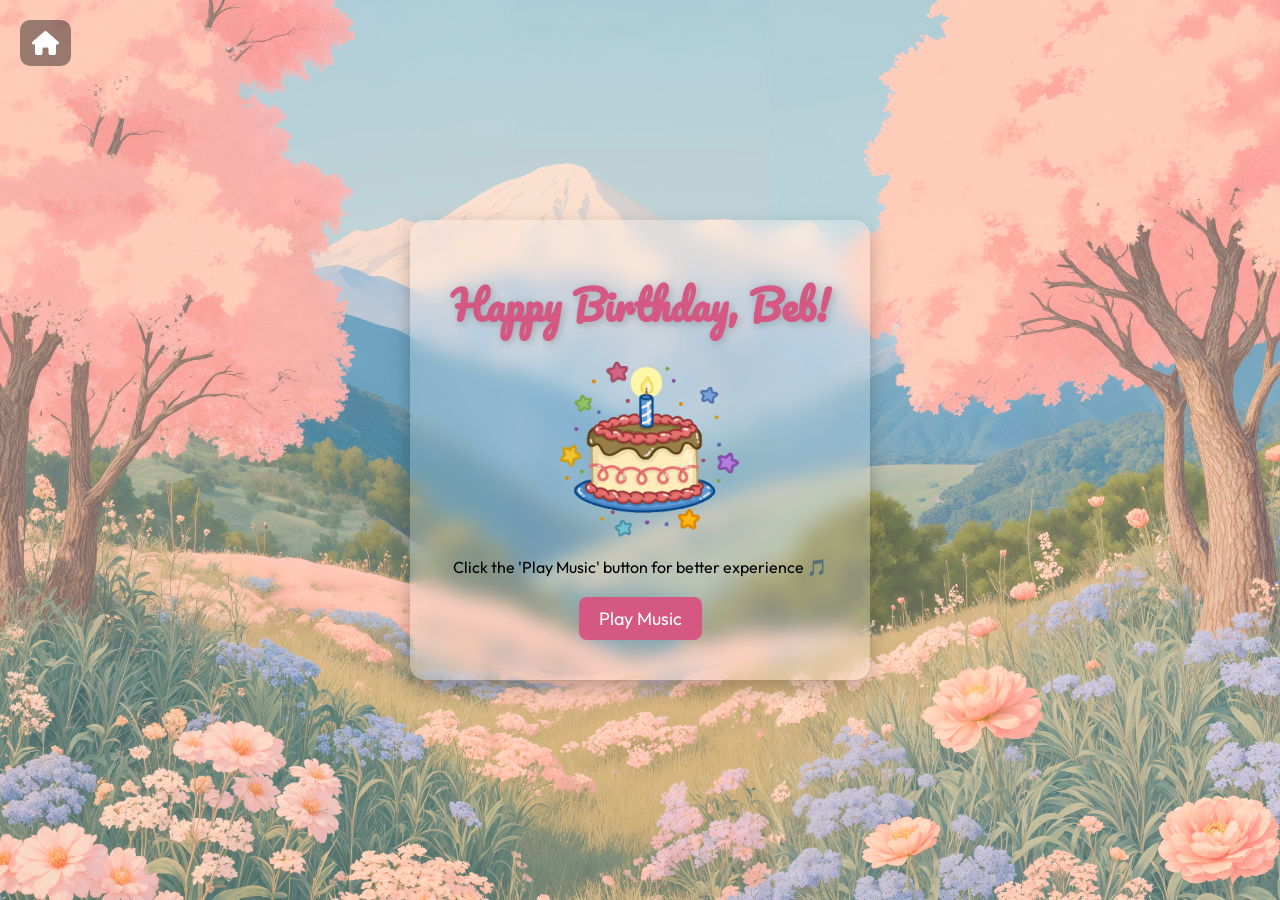
==== commit a73610fe: "sunday" ====
--- a/index.html
+++ b/index.html
@@ -28,7 +28,7 @@
     <div class="center-box" id="modalOne">
         <h1>Happy Birthday, Beb!</h1>
         <img src="images/gifs/cake.gif" alt="Birthday Image" class="birthday-img" />
-        <p>Click the music icon for better experience 🎵</p>
+        <p>Click the 'Play Music' button for better experience 🎵</p>
         <button id="playBtn" onclick="playAudio()" type="button">Play Music</button>
     </div>
 
@@ -89,38 +89,38 @@
         <h2>Our Journey Through Time 🕰️</h2>
         <div class="timeline-wrapper">
             <ul class="timeline-list">
+                <li data-images="images/ourphotos/3.JPEG,images/ourphotos/12.JPEG,images/ourphotos/17.JPEG"
+                    data-captions="Great picnic, Hiking adventure, Beach day!">
+                    <span class="year">2019</span>
+                </li>
                 <li data-images="images/ourphotos/5.JPEG,images/ourphotos/6.JPEG,images/ourphotos/7.JPEG"
                     data-captions="Great picnic, Hiking adventure, Beach day!">
-                    <span class="year">2019</span>
+                    <span class="year">2020</span>
+                </li>
+                <li data-images="images/ourphotos/1.JPEG,images/ourphotos/6.JPEG,images/ourphotos/7.JPEG"
+                    data-captions="Most expensive date haha, Hiking adventure, Beach day!">
+                    <span class="year">2021</span>
                 </li>
                 <li data-images="images/ourphotos/5.JPEG,images/ourphotos/6.JPEG,images/ourphotos/7.JPEG"
                     data-captions="Great picnic, Hiking adventure, Beach day!">
-                    <span class="year">2020</span>
+                    <span class="year">2022</span>
                 </li>
                 <li data-images="images/ourphotos/5.JPEG,images/ourphotos/6.JPEG,images/ourphotos/7.JPEG"
                     data-captions="Great picnic, Hiking adventure, Beach day!">
-                    <span class="year">2021</span>
-                </li>
-                <li data-images="images/ourphotos/5.JPEG,images/ourphotos/6.JPEG,images/ourphotos/7.JPEG"
-                    data-captions="Great picnic, Hiking adventure, Beach day!">
-                    <span class="year">2022</span>
-                </li>
-                <li data-images="images/ourphotos/5.JPEG,images/ourphotos/6.JPEG,images/ourphotos/7.JPEG"
-                    data-captions="Great picnic, Hiking adventure, Beach day!">
                     <span class="year">2023</span>
                 </li>
-                <li data-images="images/ourphotos/5.JPEG,images/ourphotos/6.JPEG,images/ourphotos/7.JPEG"
-                    data-captions="Great picnic, Hiking adventure, Beach day!">
+                <li data-images="images/ourphotos/18.JPEG,images/ourphotos/17.JPEG,images/ourphotos/7.JPEG"
+                    data-captions="Ride to tagaytay, Zambales, Beach day!">
                     <span class="year">2024</span>
                 </li>
-                <li data-images="images/ourphotos/5.JPEG,images/ourphotos/6.JPEG,images/ourphotos/7.JPEG"
-                    data-captions="Great picnic, Hiking adventure, Beach day!">
+                <li data-images="images/ourphotos/12.JPEG,images/ourphotos/14.JPEG,images/ourphotos/4.JPEG,images/ourphotos/8.JPEG,images/ourphotos/7.JPEG,images/ourphotos/10.JPEG"
+                    data-captions="First time hiking :D, Breakout room <3, HK-OceanPark, Macau,HK-NgongPing, Macau">
                     <span class="year">2025</span>
                 </li>
             </ul>
-
             <div class="tv-frame">
                 <div id="previewStack" class="preview-stack">
+                    <div id="imageHolder" class="image-holder"></div>
                     <div id="captionBox" class="caption-box">Hover on a year to see memories...</div>
                 </div>
             </div>
@@ -156,13 +156,13 @@
                         meet
                         you.</span>
                     <br><br>
-                    Beb, I'm crying while typing this😭, not because I'm sad or angry, but because I realized how lucky
+                    Beb, I'm crying while typing this😭 not because I'm sad or angry, but because I realized how lucky
                     I am to have you. I'm so thankful that you exist, and even more thankful for the love you continue
                     to give me.
                     <br><br>
                     These past few months have been really hard for both of us, esp. for you. I know I haven't
                     been easy to love.
-                    The distance tested us in ways I never imagined (maybe I did😂). The were moments when I brought too
+                    The distance tested us in ways I never imagined. There were moments when I brought too
                     much emotion,
                     fear, and doubt into our relationship...I let my worries turn into fights.
                     <br><br>
@@ -172,13 +172,12 @@
                     everything. I see your patience, your efforts, your love, and I am deeply, endlessly, grateful for
                     all of it.
                     <br><br>
-                    I'm also so, so, so proud of you. Of all the things you've achieved. 'Diba nga sabi ko, " I see the
-                    potential" nung college😂 and I wasn't wrong. You've grown so much, and I hope you keep reaching
+                    I'm also so, so proud of you. Of all the things you've achieved. 'Diba nga sabi ko, "I see the
+                    potential" nung college and I wasn't wrong haha. You've grown so much, and I hope you keep reaching
                     every single one of your dreams. You deserve it all because you're a good son, a good friend, a
-                    GOOD BOYFRIEND(?)😂 a GENUINELY GOOD PERSON. <br><br>
-                    I love you so much.
-                    <br><br>
-                    I don't even know if this star map is 100% accurate haha but if it is, then it's just proof that
+                    good boyfriend, A GENUINELY GOOD PERSON. I love you so much.
+                    <br><br>
+                    I don't even know if this star map is 100% accurate hahaha but if it is, then it's just proof that
                     something magical
                     happened the night you were born and I'm so lucky because I get to witness that magic in you
                     every
@@ -196,8 +195,26 @@
 
     <!-- Ending Section -->
     <div id="lastSection" class="hidden end-container">
-        <h2>So... That's all, Beb!🎬</h2>
-        <p>Here’s to all the laughs, memories, and love we’ve shared. Watch this and smile hehehehe</p>
+        <img src="images/us.PNG" class="us-img" />
+        <p>So that's all, Beb.
+            <br><br>
+            I hope you liked this little surprise and even though we're not together right now, I hope this made you
+            smile and reminded you how much I love you.
+            <br><br>
+            see you soonest.
+            <br><br>
+            And Oh...before you go...
+            <br><br>
+            I have one last thing for you.
+            <br><br>
+            Here's my gift. Click the gift -> <span id="giftEmoji">🎁</span>
+        </p>
+        <div id="gift-modal" class="modal-gift">
+            <div class="modal-content-gift">
+                <span class="close" id="close-modal">&times;</span>
+                <img src="images/bigbike.JPEG">
+            </div>
+        </div>
         <div class="pagination">
             <a href="#" data-page="1">1</a>
             <a href="#" data-page="2">2</a>
--- a/css/style.css
+++ b/css/style.css
@@ -8,7 +8,7 @@
     display: flex;
     align-items: center;
     justify-content: center;
-    overflow: hidden;
+    overflow-y: auto;
 }
 
 @media (max-width: 768px) {
@@ -132,7 +132,7 @@
 }
 
 .center-box p {
-    font-size: 1.1rem;
+    font-size: 1rem;
     margin-bottom: 20px;
     font-family: "Outfit", sans-serif;
 }
@@ -398,28 +398,30 @@
 
 .video-container {
     text-align: center;
-    padding: 2.5rem;
+    padding: 20px;
     background: linear-gradient(to bottom, #0d0d1a, #1c1c2d);
     color: #fff;
-    max-width: 43.75rem;
-    position: absolute;
+    max-width: 700px;
+    margin: 0 auto;
+    position: relative;
     box-shadow: 0 5px 20px rgba(0, 0, 0, 0.1);
     box-sizing: border-box;
-}
-
-/* @media (max-width: 1000px) {
+    font-weight: lighter;
+}
+
+@media (max-width: 1000px) {
     .video-container {
         top: 0;
         left: 0;
         width: 100%;
         height: 100vh;
-        max-height: 100vh;
+        min-height: 100vh;
         padding: 1rem;
         box-sizing: border-box;
         overflow-y: auto;
         z-index: 999;
     }
-} */
+}
 
 
 #videoSection h2 {
@@ -489,7 +491,7 @@
         left: 0;
         width: 100%;
         height: 100vh;
-        max-height: 100vh;
+        min-height: 100vh;
         padding: 1rem;
         box-sizing: border-box;
         overflow-y: auto;
@@ -541,6 +543,7 @@
     font-size: 16px;
     background-color: #fff0f5;
     color: #333;
+    border-radius: 12px;
 }
 
 .timeline-list li:hover .year {
@@ -572,7 +575,7 @@
         left: 0;
         width: 100%;
         height: 100vh;
-        max-height: 100vh;
+        min-height: 100vh;
         padding: 1rem;
         box-sizing: border-box;
         overflow-y: auto;
@@ -669,7 +672,7 @@
         left: 0;
         width: 100%;
         height: 100vh;
-        max-height: 100vh;
+        min-height: 100vh;
         padding: 1rem;
         box-sizing: border-box;
         overflow-y: auto;
@@ -677,49 +680,151 @@
     }
 }
 
-/* Add styles for the stacked images */
 .preview-stack {
-    position: relative;
-    width: 100%;
-    height: 300px;
-    /* Set a height for the preview stack */
-    margin: 20px auto;
-    overflow: hidden;
-    /* Ensure images don't overflow outside the container */
-    background-color: #000;
-    /* Optional: Set a background color to help visibility */
-}
+    display: flex;
+    flex-direction: column;
+    align-items: center;
+    gap: 10px;
+    padding: 10px;
+    max-width: 100%;
+    border-radius: 8px;
+    overflow: visible;
+}
+
 
 .preview-stack img {
-    position: absolute;
-    width: 100%;
-    height: 100%;
-    object-fit: cover;
-    opacity: 0;
-    transition: opacity 0.3s ease, transform 0.3s ease;
-}
-
-.preview-stack img.visible {
-    opacity: 1;
-    transition: opacity 0.5s ease;
-}
-
-.preview-stack img:nth-child(1) {
-    transform: translateY(-30px);
-}
-
-.preview-stack img:nth-child(2) {
-    transform: translateY(-15px);
-}
-
+    width: 100px;
+    height: auto;
+    transition: transform 0.3s;
+}
+
+.preview-stack img:nth-child(1),
+.preview-stack img:nth-child(2),
 .preview-stack img:nth-child(3) {
     transform: translateY(0);
 }
 
+.image-holder {
+    display: grid;
+    grid-template-columns: repeat(auto-fit, minmax(120px, 1fr));
+    /* a bit wider */
+    gap: 12px;
+    width: 100%;
+    padding: 10px;
+    box-sizing: border-box;
+}
+
+
+.image-holder img {
+    width: 100%;
+    aspect-ratio: 1 / 1;
+    object-fit: cover;
+    display: block;
+    border: 2px solid white;
+    box-shadow: 0 0 8px rgba(0, 0, 0, 0.2);
+    cursor: pointer;
+    transition: transform 0.2s ease;
+}
+
+
+
+.image-holder img:hover {
+    transform: scale(1.05);
+}
 
 .caption-box {
     font-size: 1rem;
     color: #fff;
     font-style: italic;
     text-align: center;
+    margin-top: 10px;
+    padding: 10px;
+}
+
+
+.end-container {
+    padding: 20px;
+    background: linear-gradient(to bottom, #0d0d1a, #1c1c2d);
+    color: #fff;
+    text-align: left;
+    position: absolute;
+}
+
+@media (max-width: 1000px) {
+    .end-container {
+        top: 0;
+        left: 0;
+        width: 100%;
+        height: 100vh;
+        min-height: 100vh;
+        padding: 1rem;
+        box-sizing: border-box;
+        overflow-y: auto;
+        z-index: 999;
+    }
+}
+
+#lastSection h2 {
+    font-family: 'Dancing', cursive;
+    font-size: clamp(1rem, 5vw, 1.5rem);
+    margin-bottom: 1rem;
+    text-align: left;
+    font-weight: lighter;
+}
+
+#lastSection p {
+    font-family: 'Outfit', sans-serif;
+    color: #fff;
+    padding: 20px;
+    text-align: left;
+    text-wrap: wrap;
+    width: 400px;
+    max-width: 300px;
+    font-weight: lighter;
+}
+
+.us-img {
+    border: 2px solid white;
+    width: 100%;
+    max-width: 700px;
+}
+
+#giftEmoji {
+    cursor: pointer;
+}
+
+.modal-gift {
+    display: none;
+    position: fixed;
+    z-index: 1;
+    left: 0;
+    top: 0;
+    width: 100%;
+    height: 100%;
+    background-color: rgba(0, 0, 0, 0.5);
+    overflow: auto;
+    padding-top: 60px;
+}
+
+.modal-gift p {
+    font-size: 1.2rem;
+    margin-bottom: 20px;
+    font-family: "Outfit", sans-serif;
+    color: black !important;
+    font-weight: bold !important;
+}
+
+.modal-content-gift {
+    background-color: #fff;
+    margin: 5% auto;
+    padding: 20px;
+    border: 1px solid #888;
+    width: 80%;
+    max-width: 400px;
+    text-align: center;
+}
+
+.modal-content-gift img {
+    width: 100%;
+    max-width: 700px;
 }
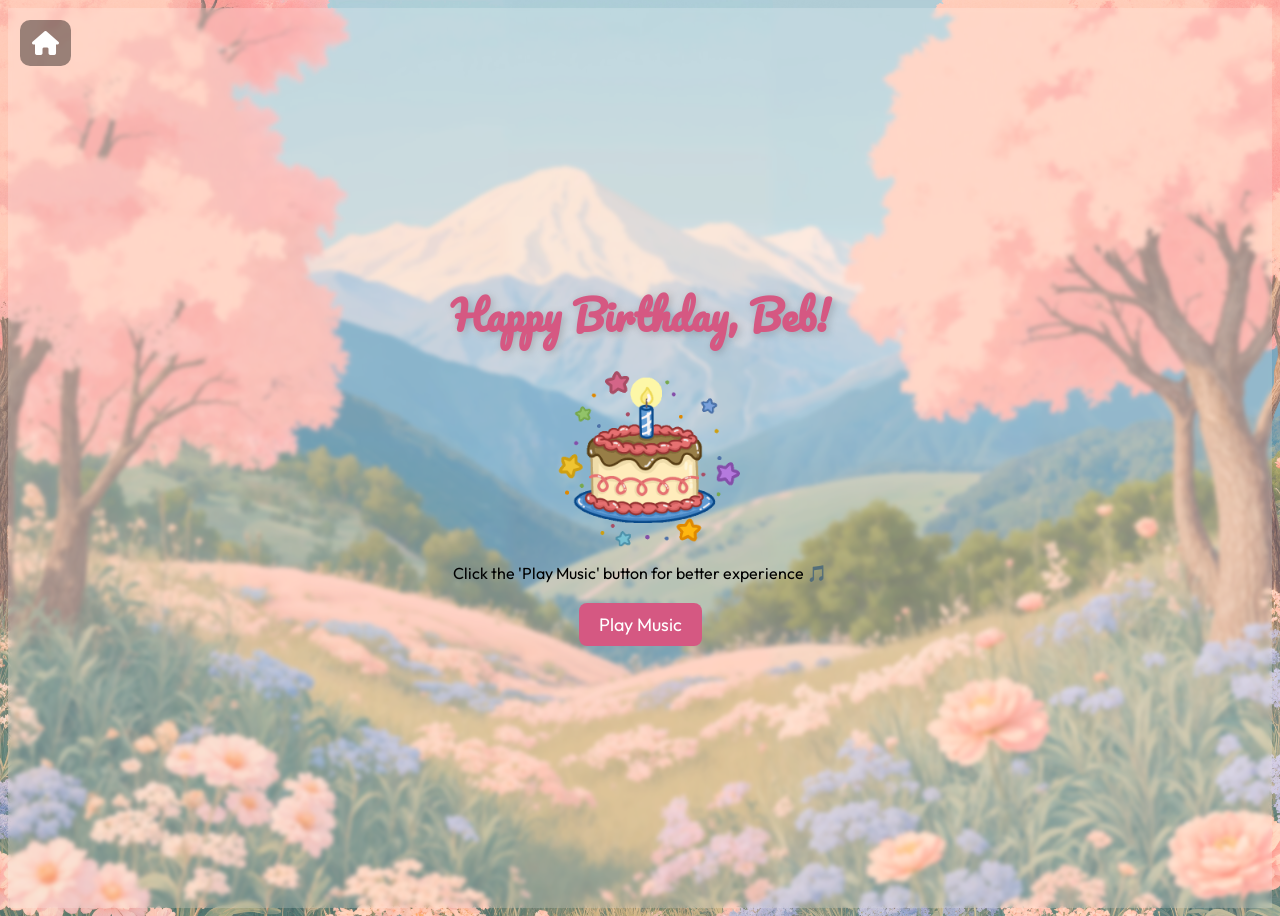
==== commit a60d6fb9: "final yes" ====
--- a/index.html
+++ b/index.html
@@ -56,7 +56,7 @@
     <!-- Letter Modal -->
     <div id="letterModal" class="modal-popup hidden">
         <div class="modal-content letter-style">
-            <h2 class="letter-heading">For my bebi,</h2>
+            <h2 class="letter-heading">For my beb,</h2>
             <p id="typedLetter" class="letter-message"></p>
             <div class="surprise-container">
                 <!--<div class="next-arrow" id="showVideoSection" style="display: none;">→</div>-->
@@ -89,32 +89,33 @@
         <h2>Our Journey Through Time 🕰️</h2>
         <div class="timeline-wrapper">
             <ul class="timeline-list">
-                <li data-images="images/ourphotos/3.JPEG,images/ourphotos/12.JPEG,images/ourphotos/17.JPEG"
-                    data-captions="Great picnic, Hiking adventure, Beach day!">
+                <li data-images="images/ourphotos/2019/1.JPEG,images/ourphotos/2019/2.JPEG,images/ourphotos/2019/3.JPEG"
+                    data-captions="Graduation ball. Definitely a lot of firsts :D, Mother’s Day - I went with you to buy a cake for your mother. then we ate at KFC., Capstone days- KFC was our usual go-to place to eat haha">
                     <span class="year">2019</span>
                 </li>
-                <li data-images="images/ourphotos/5.JPEG,images/ourphotos/6.JPEG,images/ourphotos/7.JPEG"
-                    data-captions="Great picnic, Hiking adventure, Beach day!">
+                <li data-images="images/ourphotos/2020/1.JPEG,images/ourphotos/2020/2.JPEG"
+                    data-captions="COVID days, December 2020 - Tagaytay <3">
                     <span class="year">2020</span>
                 </li>
-                <li data-images="images/ourphotos/1.JPEG,images/ourphotos/6.JPEG,images/ourphotos/7.JPEG"
-                    data-captions="Most expensive date haha, Hiking adventure, Beach day!">
+                <li data-images="images/ourphotos/2021/1.JPEG,images/ourphotos/2021/2.JPEG"
+                    data-captions="Most expensive date haha, Valentine's Day <3">
                     <span class="year">2021</span>
                 </li>
-                <li data-images="images/ourphotos/5.JPEG,images/ourphotos/6.JPEG,images/ourphotos/7.JPEG"
-                    data-captions="Great picnic, Hiking adventure, Beach day!">
+                <li data-images="images/ourphotos/2022/1.JPEG,images/ourphotos/2022/2.JPEG,images/ourphotos/2022/3.JPEG,images/ourphotos/2022/4.JPEG,images/ourphotos/2022/5.JPEG"
+                    data-captions="Tnry natin mag Yabu pero di natin alam ano gagawin sa sauce haha, Elyu-Tangadan Falls w Friends, Elyu pa din hehe, First time magrides-camping., Christmas 2020">
                     <span class="year">2022</span>
                 </li>
-                <li data-images="images/ourphotos/5.JPEG,images/ourphotos/6.JPEG,images/ourphotos/7.JPEG"
-                    data-captions="Great picnic, Hiking adventure, Beach day!">
+                <li data-images="images/ourphotos/2023/1.JPEG,images/ourphotos/2023/2.JPEG,images/ourphotos/2023/3.JPEG,images/ourphotos/2023/4.JPEG,images/ourphotos/2023/5.JPEG,images/ourphotos/2023/6.JPEG,images/ourphotos/2023/7.JPEG,
+                images/ourphotos/2023/8.JPEG,images/ourphotos/2023/9.JPEG,images/ourphotos/2023/10.JPEG,images/ourphotos/2023/11.JPEG,images/ourphotos/2023/12.JPEG"
+                    data-captions="Sinamahan mo ko magpagawa ng salamin, Zambales, ughh ayaw ko na maglagay ng caption. tignan mo na lang yung mga pics.">
                     <span class="year">2023</span>
                 </li>
-                <li data-images="images/ourphotos/18.JPEG,images/ourphotos/17.JPEG,images/ourphotos/7.JPEG"
-                    data-captions="Ride to tagaytay, Zambales, Beach day!">
+                <li data-images="images/ourphotos/2024/1.JPEG,images/ourphotos/2024/2.JPEG,images/ourphotos/2024/3.JPEG,images/ourphotos/2024/4.JPEG"
+                    data-captions="">
                     <span class="year">2024</span>
                 </li>
-                <li data-images="images/ourphotos/12.JPEG,images/ourphotos/14.JPEG,images/ourphotos/4.JPEG,images/ourphotos/8.JPEG,images/ourphotos/7.JPEG,images/ourphotos/10.JPEG"
-                    data-captions="First time hiking :D, Breakout room <3, HK-OceanPark, Macau,HK-NgongPing, Macau">
+                <li data-images="images/ourphotos/2025/12.JPEG,images/ourphotos/2025/14.JPEG,images/ourphotos/2025/1.JPEG,images/ourphotos/2025/15.JPEG,images/ourphotos/2025/16.JPEG"
+                    data-captions="First time hiking :D, Breakout room <3">
                     <span class="year">2025</span>
                 </li>
             </ul>
--- a/css/style.css
+++ b/css/style.css
@@ -1,14 +1,14 @@
 body {
-    margin: 0;
     padding: 0;
     font-family: "Outfit", sans-serif;
     background: url('../images/background.jpg') no-repeat center center;
     background-size: cover;
-    height: 100vh;
+    height: auto;
+    min-height: 100vh;
     display: flex;
     align-items: center;
     justify-content: center;
-    overflow-y: auto;
+    overflow-x: hidden;
 }
 
 @media (max-width: 768px) {
@@ -109,23 +109,19 @@
 }
 
 .center-box {
+    position: relative;
+    top: 0;
+    left: 0;
+    width: 100%;
+    min-height: 100vh;
     background-color: rgba(255, 255, 255, 0.2);
-    backdrop-filter: blur(10px);
-    -webkit-backdrop-filter: blur(10px);
+    backdrop-filter: blur(2px);
+    text-align: center;
+    z-index: 999;
     padding: 40px 30px;
-    border-radius: 15px;
-    box-shadow: 0 8px 20px rgba(0, 0, 0, 0.25);
-    text-align: center;
-    max-width: 400px;
-    width: 90%;
-    position: absolute;
-    z-index: 999;
-    opacity: 1;
-    transform: scale(1);
-    transition: opacity 0.4s ease, transform 0.4s ease;
-    position: absolute;
-    width: 100vw;
+    box-sizing: border-box;
     overflow-y: auto;
+    display: flex;
     flex-direction: column;
     justify-content: center;
     align-items: center;
@@ -154,7 +150,7 @@
 }
 
 #letterSection {
-    position: absolute;
+    position: relative;
     top: 0;
     left: 0;
     width: 100%;
@@ -402,7 +398,6 @@
     background: linear-gradient(to bottom, #0d0d1a, #1c1c2d);
     color: #fff;
     max-width: 700px;
-    margin: 0 auto;
     position: relative;
     box-shadow: 0 5px 20px rgba(0, 0, 0, 0.1);
     box-sizing: border-box;
@@ -414,12 +409,13 @@
         top: 0;
         left: 0;
         width: 100%;
-        height: 100vh;
         min-height: 100vh;
+        height: auto;
         padding: 1rem;
         box-sizing: border-box;
-        overflow-y: auto;
+        overflow-x: hidden;
         z-index: 999;
+        position: relative;
     }
 }
 
@@ -433,8 +429,8 @@
 
 #memoryVideo {
     border: 2px solid white;
-    width: 100%;
-    max-width: 700px;
+    height: auto;
+    max-width: 100%;
 }
 
 @media (max-width: 768px) {
@@ -475,14 +471,14 @@
 
 #photoSection {
     text-align: center;
-    padding: 20px;
+    padding: 50px;
     background: linear-gradient(to bottom, #0d0d1a, #1c1c2d);
     max-width: 700px;
+    height: auto;
     margin: 0 auto;
     box-sizing: border-box;
     position: relative;
     width: 90%;
-
 }
 
 @media (max-width: 1000px) {
@@ -566,7 +562,7 @@
     background: linear-gradient(to bottom, #0d0d1a, #1c1c2d);
     color: #fff;
     text-align: center;
-    position: absolute;
+    position: relative;
 }
 
 @media (max-width: 1000px) {
@@ -663,7 +659,7 @@
     background: linear-gradient(to bottom, #0d0d1a, #1c1c2d);
     color: #fff;
     text-align: center;
-    position: absolute;
+    position: relative;
 }
 
 @media (max-width: 1000px) {
@@ -680,6 +676,7 @@
     }
 }
 
+
 .preview-stack {
     display: flex;
     flex-direction: column;
@@ -707,7 +704,6 @@
 .image-holder {
     display: grid;
     grid-template-columns: repeat(auto-fit, minmax(120px, 1fr));
-    /* a bit wider */
     gap: 12px;
     width: 100%;
     padding: 10px;
@@ -737,31 +733,7 @@
     color: #fff;
     font-style: italic;
     text-align: center;
-    margin-top: 10px;
     padding: 10px;
-}
-
-
-.end-container {
-    padding: 20px;
-    background: linear-gradient(to bottom, #0d0d1a, #1c1c2d);
-    color: #fff;
-    text-align: left;
-    position: absolute;
-}
-
-@media (max-width: 1000px) {
-    .end-container {
-        top: 0;
-        left: 0;
-        width: 100%;
-        height: 100vh;
-        min-height: 100vh;
-        padding: 1rem;
-        box-sizing: border-box;
-        overflow-y: auto;
-        z-index: 999;
-    }
 }
 
 #lastSection h2 {
